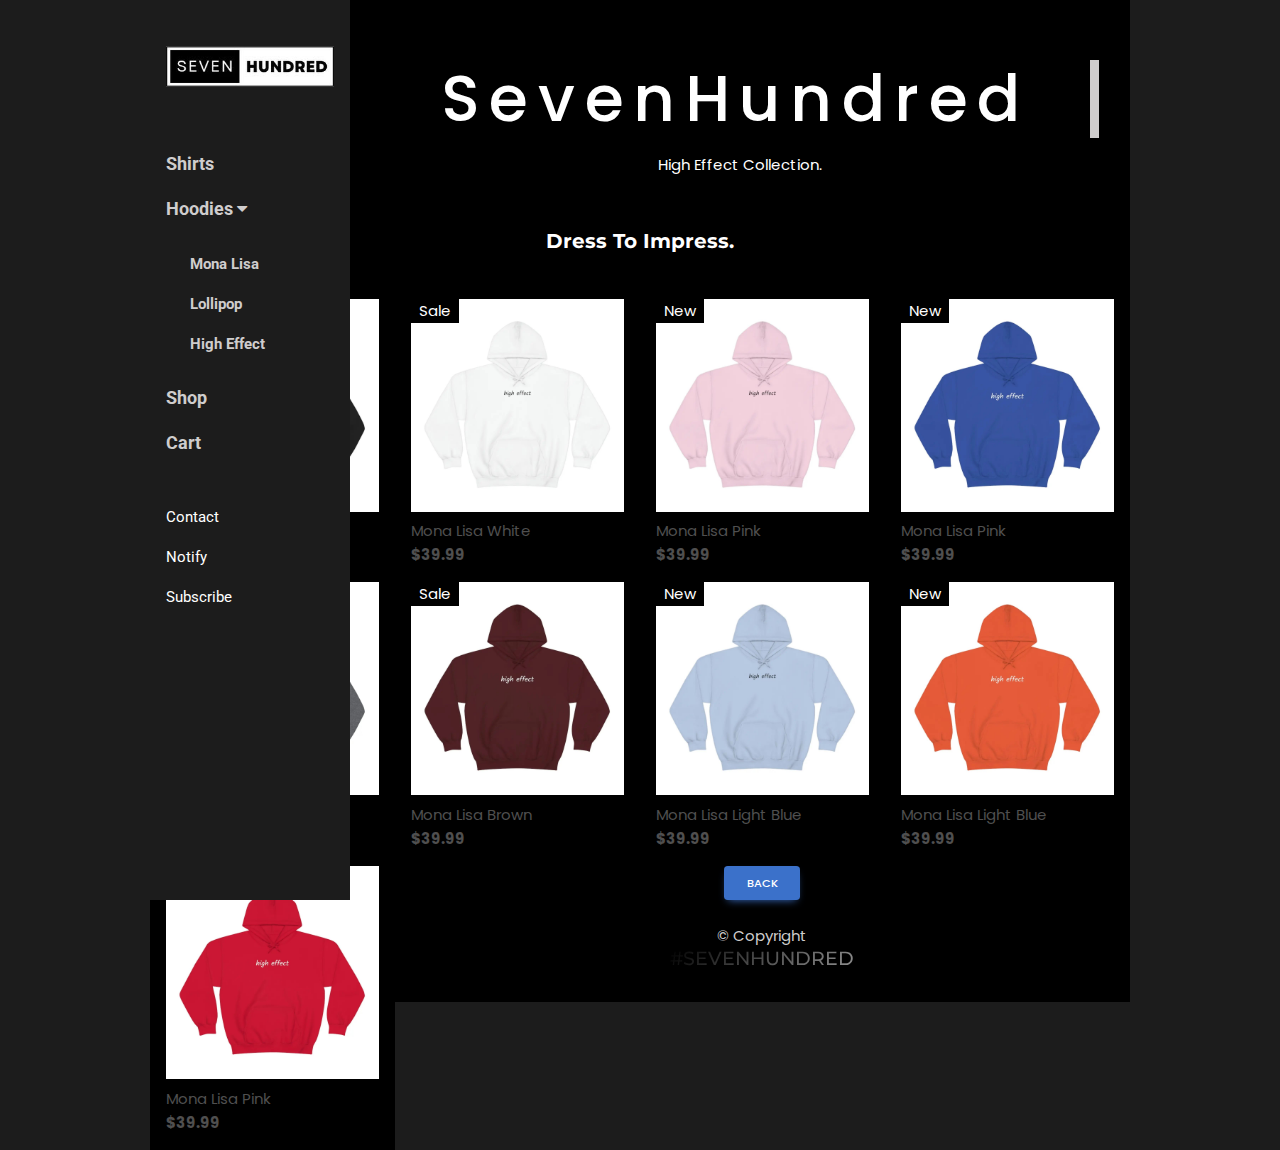
==== pages/higheffect.html @ 59eba5f0 "Another Commit" ====
<!DOCTYPE html>
<html lang="en">

<head>
    <title>SevenHundred</title>
    <meta charset="UTF-8">
    <meta name="viewport" content="width=device-width, initial-scale=1">
    <link rel="stylesheet" href="https://www.w3schools.com/w3css/4/w3.css">
    <link rel="stylesheet" href="https://fonts.googleapis.com/css?family=Roboto">
    <link rel="stylesheet" href="https://fonts.googleapis.com/css?family=Montserrat">
    <link rel="stylesheet" href="https://cdnjs.cloudflare.com/ajax/libs/font-awesome/4.7.0/css/font-awesome.min.css">

    <link rel="stylesheet" href="../css/style.css">
    <link rel="stylesheet" href="../css/bootstrap.min.css">
    <link rel="stylesheet" href="../css/mobile.css">
    <link rel="stylesheet" href="../css/layout.css">
    <link rel="stylesheet" href="../css/important.css">
    <link rel="stylesheet" href="../css/animation.css">

    <link rel="stylesheet" href="../css/mdb.dark.min.css">
    <link rel="stylesheet" href="../css/mdb.min.css">
</head>

<body class="w3-content">

    <!-- Sidebar/menu -->
    <nav class="w3-sidebar w3-bar-block w3-collapse w3-top navbar-style monalisa-navbar" id="mySidebar">
        <div class="w3-container w3-display-container w3-padding-16">
            <h3 class="w3-wide text-white-gray">
                <a href="http://">
                    <img class="img-fluid image-banner" src="../img/Logo320x320.png">
                </a>
            </h3>
        </div>

        <div class="w3-padding-32 w3-large text-white-gray text-bold">
            <a href="#" class="w3-bar-item w3-button">Shirts</a>
            <a onclick="myAccFunc()" href="javascript:void(0)" class="w3-button w3-block text-white-gray w3-left-align"
                id="myBtn">
                Hoodies <i class="fa fa-caret-down"></i>
            </a>
            <div id="demoAcc" class="w3-bar-block w3-hide w3-padding-large w3-medium">
                <!-- <a href="#" class="w3-bar-item w3-button text-white-gray"><i
            class="fa fa-caret-right w3-margin-right"></i>Skinny</a> -->
                <a href="../pages/monalisa.html" class="w3-bar-item w3-button">Mona Lisa</a>
                <a href="../pages/lollipop.html" class="w3-bar-item w3-button">Lollipop</a>
                <a href="../pages/higheffect.html" class="w3-bar-item w3-button">High Effect</a>
                <!-- <a href="#" class="w3-bar-item w3-button"></a> -->

            </div>
            <a href="../pages/shop.html" class="w3-bar-item w3-button">Shop</a>
            <a href="../pages/" class="w3-bar-item w3-button">Cart</a>
        </div>


        <a href="#footer" class="w3-bar-item w3-button w3-padding text-white">Contact</a>
        <a href="javascript:void(0)" class="w3-bar-item w3-button w3-padding text-white d-sm-none d-md-block"
            onclick="document.getElementById('newsletter').style.display='block'">Notify</a>
        <a href="#footer" class="w3-bar-item w3-button w3-padding text-white">Subscribe</a>

    </nav>

    <!-- Top menu on small screens -->
    <header class="w3-bar w3-top w3-hide-large w3-black w3-xlarge">
        <div class="w3-bar-item w3-padding-24 w3-wide">
            <a href="http://" class="text-white-gray">#SevenHundred</a>
        </div>
        <a href="javascript:void(0)" class="w3-bar-item w3-button w3-padding-24 w3-right d-sm-none d-md-block"
            onclick="call()">
            <button class="navbar-toggler first-button" type="button" data-mdb-toggle="collapse"
                data-mdb-target="#navbarToggleExternalContent9" aria-controls="navbarToggleExternalContent9"
                aria-expanded="false" aria-label="Toggle navigation">
                <div class="animated-icon1"><span></span><span></span><span></span></div>
            </button>
        </a>

    </header>


    <!-- PAGE CONTENT MAIN -->
    <div class="w3-main" style="margin-left:200px">

        <!-- Push down content on small screens -->
        <div class="w3-hide-large" style="margin-top:83px"></div>

        <!-- Top header -->

        <header class="w3-container pt-md-5 w3-center w3-black" id="home">
            <div class="m-3 typewriter">
                <h1 class="w3-jumbo"><span class="w3-hide-small">SevenHundred</span></h1>
            </div>
            <p class="text-title-banner">High Effect Collection.</p>
        </header>
    </div>
    

    <div class="bg-black w3-center align-items-center dark margin-left-navbar">
        <div class="h-37"></div>
        <h2 class="text-white text-font-20 text-bold">Dress To Impress.</h2>
        <div class="h-37"></div>
    </div>

    <!-- Shop Images -->

    <div class="w3-col l3 s12 dark">
        <div class="w3-container">
            <div class="w3-display-container">
                <img src="../img/higheffectblack.jpeg" class="hood-image-size image-brightness">
                <span class="w3-tag w3-display-topleft">New</span>
                <div class="w3-display-middle w3-display-hover">
                    <button class="w3-button w3-black">Buy now <i class="fa fa-shopping-cart"></i></button>
                </div>
            </div>
            <p class="pt-2">Mona Lisa Dark<br><b>$39.99</b></p>
        </div>
        <div class="w3-container">
            <div class="w3-display-container">
                <img src="../img/higheffectgray.jpeg" class="hood-image-size image-brightness">
                <span class="w3-tag w3-display-topleft">New</span>
                <div class="w3-display-middle w3-display-hover">
                    <button class="w3-button w3-black">Buy now <i class="fa fa-shopping-cart"></i></button>
                </div>
            </div>
            <p class="pt-2">Mona Lisa Gray<br><b>$39.99</b></p>
        </div>
    </div>

    <div class="w3-col l3 s12 dark">
        <div class="w3-container">
            <div class="w3-display-container">
                <img src="../img/higheffectwhite.jpeg" class="hood-image-size image-brightness">
                <span class="w3-tag w3-display-topleft">Sale</span>
                <div class="w3-display-middle w3-display-hover">
                    <button class="w3-button w3-black">Buy now <i class="fa fa-shopping-cart"></i></button>
                </div>
            </div>
            <p class="pt-2">Mona Lisa White<br><b>$39.99</b></p>
        </div>
        <div class="w3-container">
            <div class="w3-display-container">
                <img src="../img/higheffectbrown.jpeg" class="hood-image-size image-brightness">
                <span class="w3-tag w3-display-topleft">Sale</span>
                <div class="w3-display-middle w3-display-hover">
                    <button class="w3-button w3-black">Buy now <i class="fa fa-shopping-cart"></i></button>
                </div>
            </div>
            <p class="pt-2">Mona Lisa Brown<br><b>$39.99</b></p>
        </div>
    </div>

    <div class="w3-col l3 s12 dark">
        <div class="w3-container">
            <div class="w3-display-container">
                <img src="../img/higheffectpink.jpeg" class="hood-image-size image-brightness">
                <span class="w3-tag w3-display-topleft">New</span>
                <div class="w3-display-middle w3-display-hover">
                    <button class="w3-button w3-black">Buy now <i class="fa fa-shopping-cart"></i></button>
                </div>
            </div>
            <p class="pt-2">Mona Lisa Pink<br><b>$39.99</b></p>
        </div>
        <div class="w3-container">
            <div class="w3-display-container">
                <img src="../img/higheffectaqua.jpeg" class="hood-image-size image-brightness">
                <span class="w3-tag w3-display-topleft">New</span>
                <div class="w3-display-middle w3-display-hover">
                    <button class="w3-button w3-black">Buy now <i class="fa fa-shopping-cart"></i></button>
                </div>
            </div>
            <p class="pt-2">Mona Lisa Light Blue<br><b>$39.99</b></p>
        </div>
    </div>

    <div class="w3-col l3 s12 dark">
        <div class="w3-container">
            <div class="w3-display-container">
                <img src="../img/higheffectblue.jpeg" class="hood-image-size image-brightness">
                <span class="w3-tag w3-display-topleft">New</span>
                <div class="w3-display-middle w3-display-hover">
                    <button class="w3-button w3-black">Buy now <i class="fa fa-shopping-cart"></i></button>
                </div>
            </div>
            <p class="pt-2">Mona Lisa Pink<br><b>$39.99</b></p>
        </div>
        <div class="w3-container">
            <div class="w3-display-container">
                <img src="../img/higheffectorange.jpeg" class="hood-image-size image-brightness">
                <span class="w3-tag w3-display-topleft">New</span>
                <div class="w3-display-middle w3-display-hover">
                    <button class="w3-button w3-black">Buy now <i class="fa fa-shopping-cart"></i></button>
                </div>
            </div>
            <p class="pt-2">Mona Lisa Light Blue<br><b>$39.99</b></p>
        </div>
    </div>
    <div class="w3-col l3 s12 dark">
        <div class="w3-container">
            <div class="w3-display-container">
                <img src="../img/higheffectred.jpeg" class="hood-image-size image-brightness">
                <span class="w3-tag w3-display-topleft">New</span>
                <div class="w3-display-middle w3-display-hover">
                    <button class="w3-button w3-black">Buy now <i class="fa fa-shopping-cart"></i></button>
                </div>
            </div>
            <p class="pt-2">Mona Lisa Pink<br><b>$39.99</b></p>
        </div>
    </div>

    <!-- Navigate Between Pages -->

    <div class="row dark">
        <div class="dark d-flex justify-content-center">
          <a class="btn btn-primary" href="lollipop.html">Back</a>
        </div>
      </div>


    <!-- End page content -->

    <section class="d-block">
        <div class="w3-black w3-center w3-padding-24">
            <span class="text-white-gray">&copy; Copyright</span>
            <span>
                <div class="text-center ">
                    <h3 class="animate-charcter" style="font-size: 19px;"> #SevenHundred</h3>
                </div>
            </span>
        </div>
    </section>

    </div>

    <!-- Newsletter Modal -->
    <div id="newsletter" class="w3-modal">
        <div class="w3-modal-content w3-animate-zoom" style="padding:32px">
            <div class="w3-container w3-white w3-center">
                <i onclick="document.getElementById('newsletter').style.display='none'"
                    class="fa fa-remove w3-right w3-button w3-transparent w3-xxlarge"></i>
                <h2 class="w3-wide">NEWSLETTER</h2>
                <p>Join our mailing list to receive updates on new arrivals and special offers.</p>
                <p><input class="w3-input w3-border" type="text" placeholder="Enter e-mail"></p>
                <button type="button" class="w3-button w3-padding-large w3-red w3-margin-bottom"
                    onclick="document.getElementById('newsletter').style.display='none'">Subscribe</button>
            </div>
        </div>
    </div>


    <script src="../js/main.js"></script>
    <script src="../js/bootstrap.min.js"></script>
    <script src="../js/mdb.min.js"></script>
</body>

</html>
---- css/style.css ----
/** MAIN CLASSES **/

html {
  background-color: var(--dark-gray);
}

body {
  overflow-y: hidden !important;
  overflow-x: hidden !important;
  -ms-overflow-style: none;
  scrollbar-width: none;
}


body,
h1,
h2,
h3,
h4,
h5,
h6,
.w3-wide {
  font-family: "Montserrat", sans-serif;
}

.w3-sidebar a {
  font-family: "Roboto", sans-serif
}

.w3-content {
  background-color: var(--dark-gray);
}

/** MAIN COLORS **/

:root {
  --dark-gray: rgb(28, 28, 28);
  --white: rgba(215, 215, 215, 0.685);
  --white-gray: rgb(207, 205, 205);

}

.text-white {
  color: var(--white) !important;
}

.text-white-gray {
  color: var(--white-gray) !important;
}


/** TEXT CLASSES **/

.text-bold {
  font-weight: bold;
}

.text-white-theme {
  color: rgba(255, 255, 255, 0.584) !important;
}

.text-font-20 {
  font-size: 20px !important;
}

/** BACKGROUND IMPORTANT COLOR **/

.dark{
  background-color: black !important;
}

/** NAV MENU CLASSES **/
.navbar-style {
  z-index: 3;
  width: 200px !important;
  background-color: var(--dark-gray) !important;
}

.image-banner {
  margin-top: 30px !important;
  height: 100px;
  margin-bottom: auto !important;
}

.monalisa-navbar{
  margin-right: 200px !important;
}

.image-carousel {
  /* border-radius: 5px;
  border: 4px solid var(--white-gray); */
  width: 100% !important;
  height: 80% !important;
}

/* image-brightness */
.image-brightness {
  -webkit-transition: all 0.7s ease;
  transition: all 0.7s ease;
}

.image-brightness:hover {
  -webkit-filter: brightness(0.60);
}
---- css/mobile.css ----
/** MOBILE SCREEN FORMAT **/

/*  Small devices (landscape phones, 576px and up) */
@media (max-width: 576px) { 
    .text-title-banner{
        font-weight: bold !important;
        font-size: 30px !important;

    }
    .navbar-style{
        width: 85% !important;
    }
 }

 /* Medium devices (tablets, 768px and up) */
@media (max-width: 768px) { 
    .text-title-banner{
        font-weight: bold !important;
        font-size: 25px !important;
    }
    .image-banner{
        width: 100% !important;
    }
 }

 /* Large devices (desktops, 992px and up) */
@media (max-width: 992px) {
    
  }

 /* X-Large devices (large desktops, 1200px and up) */
@media (max-width: 1200px) {  
    #sidenav{
        margin-right: 30% !important;
    }
}

 /* XX-Large devices (larger desktops, 1400px and up) */
@media (max-width: 1400px) {  }
---- css/layout.css ----
/** General Width Classes**/

.w-95{width: 95% !important;}
.w-70{width: 70% !important;}

/** General Width Classes**/
.h-37{height: 37.5px !important;}

/** General Padding Classes **/
.p-30, .p-t-30{ padding-top: 30px !important; }
.p-30, .p-b-30{ padding-bottom: 30px !important; }
.p-30, .p-l-30{ padding-left: 30px !important; }
.p-30, .p-r-30{ padding-right: 30px !important; }

/** General Margin Classes **/
.m-70{margin: 70px !important;}

.m-10, .m-t-10{ margin-top: 10px !important; }
.m-10, .m-b-10{ margin-bottom: 10px !important; }
.m-10, .m-l-10{ margin-left: 10px !important; }
.m-10, .m-r-10{ margin-right: 10px !important; }


.spacer{
    height: 75px !important;
    background-color: #000 !important;
}
---- css/important.css ----
#sidenav{
    width: 100px !important;
}

/** Premium Card Effect **/

.container {
    display: flex;
    align-items: center;
    justify-content: center;
  }
  
  .card_box {
    width: 200px;
    height: 250px;
    border-radius: 20px;
    background: linear-gradient(170deg, rgba(58, 56, 56, 0.623) 0%, rgb(31, 31, 31) 100%);
    position: relative;
    box-shadow: 0 25px 50px rgba(0,0,0,0.55);
    cursor: pointer;
    transition: all .3s;
  }
  
  .card_box:hover {
    transform: scale(0.9);
  }
  
  .card_box span {
    position: absolute;
    overflow: hidden;
    width: 150px;
    height: 150px;
    top: -10px;
    left: -10px;
    display: flex;
    align-items: center;
    justify-content: center;
  }
  
  .card_box span::before {
    content: 'Premium';
    position: absolute;
    width: 150%;
    height: 40px;
    background-image: linear-gradient(45deg, #ff6547 0%, #ffb144  51%, #ff7053  100%);
    transform: rotate(-45deg) translateY(-20px);
    display: flex;
    align-items: center;
    justify-content: center;
    color: #fff;
    font-weight: 600;
    letter-spacing: 0.1em;
    text-transform: uppercase;
    box-shadow: 0 5px 10px rgba(0,0,0,0.23);
  }
  
  .card_box span::after {
    content: '';
    position: absolute;
    width: 10px;
    bottom: 0;
    left: 0;
    height: 10px;
    z-index: -1;
    box-shadow: 140px -140px #cc3f47;
    background-image: linear-gradient(45deg, #FF512F 0%, #F09819  51%, #FF512F  100%);
  }


  .border {
    width: 400px;
    position: relative;
    background: linear-gradient(to right, rgba(0, 0, 0, 0.429), rgb(180, 180, 180));
    padding: 3px;
}
.inner {
    background: white;
    padding: 25px;
}


.hood-image-size{
  width: 100% !important;
  height: 100% !important;
}
---- css/animation.css ----
/** TEXT WAVE ANIMATION **/

@import url("https://fonts.googleapis.com/css?family=Poppins:100,200,300,400,500,600,700,800,900");

* {
  margin: 0;
  padding: 0;
  box-sizing: border-box;
  font-family: "Poppins", sans-serif;
}

/* body {
  display: flex;
  background: #000;
  min-height: 100vh;
  align-items: center;
  justify-content: center;
} */

.content {
  position: relative;
}

.content h2 {
  color: #fff;
  font-size: 8em;
  position: absolute;
  transform: translate(-50%, -50%);
}

.content h2:nth-child(1) {
  color: transparent;
  -webkit-text-stroke: 2px #03a9f4;
}

.content h2:nth-child(2) {
  color: #03a9f4;
  animation: animate 4s ease-in-out infinite;
}

@keyframes animate {
  0%,
  100% {
    clip-path: polygon(
      0% 45%,
      16% 44%,
      33% 50%,
      54% 60%,
      70% 61%,
      84% 59%,
      100% 52%,
      100% 100%,
      0% 100%
    );
  }

  50% {
    clip-path: polygon(
      0% 60%,
      15% 65%,
      34% 66%,
      51% 62%,
      67% 50%,
      84% 45%,
      100% 46%,
      100% 100%,
      0% 100%
    );
  }
}


/* Icon 1 */

.animated-icon1,
.animated-icon2,
.animated-icon3 {
width: 30px;
height: 20px;
position: relative;
margin: 0px;
-webkit-transform: rotate(0deg);
-moz-transform: rotate(0deg);
-o-transform: rotate(0deg);
transform: rotate(0deg);
-webkit-transition: .5s ease-in-out;
-moz-transition: .5s ease-in-out;
-o-transition: .5s ease-in-out;
transition: .5s ease-in-out;
cursor: pointer;
}

.animated-icon1 span,
.animated-icon2 span,
.animated-icon3 span {
display: block;
position: absolute;
height: 3px;
width: 100%;
border-radius: 9px;
opacity: 1;
left: 0;
-webkit-transform: rotate(0deg);
-moz-transform: rotate(0deg);
-o-transform: rotate(0deg);
transform: rotate(0deg);
-webkit-transition: .25s ease-in-out;
-moz-transition: .25s ease-in-out;
-o-transition: .25s ease-in-out;
transition: .25s ease-in-out;
}

.animated-icon1 span {
background: #2d7ef7;
}

.animated-icon2 span {
background: #e3f2fd;
}

.animated-icon3 span {
background: #f3e5f5;
}

.animated-icon1 span:nth-child(1) {
top: 0px;
}

.animated-icon1 span:nth-child(2) {
top: 10px;
}

.animated-icon1 span:nth-child(3) {
top: 20px;
}

.animated-icon1.open span:nth-child(1) {
top: 11px;
-webkit-transform: rotate(135deg);
-moz-transform: rotate(135deg);
-o-transform: rotate(135deg);
transform: rotate(135deg);
}

.animated-icon1.open span:nth-child(2) {
opacity: 0;
left: -60px;
}

.animated-icon1.open span:nth-child(3) {
top: 11px;
-webkit-transform: rotate(-135deg);
-moz-transform: rotate(-135deg);
-o-transform: rotate(-135deg);
transform: rotate(-135deg);
}



/** TYPERITER ANIMATION **/


.typewriter h1 {
  overflow: hidden; /* Ensures the content is not revealed until the animation */
  border-right: .15em solid var(--white-gray); /* The typwriter cursor */
  white-space: nowrap; /* Keeps the content on a single line */
  margin: 0 auto; /* Gives that scrolling effect as the typing happens */
  letter-spacing: .15em; /* Adjust as needed */
  animation: 
    typing 3.5s steps(40, end),
    blink-caret .75s step-end infinite;
}

/* The typing effect */
@keyframes typing {
  from { width: 0 }
  to { width: 100% }
}

/* The typewriter cursor effect */
@keyframes blink-caret {
  from, to { border-color: transparent }
  50% { border-color: var(--white-gray); }
}


/** TEXT COLOR CHANGE ANIMATION **/

.animate-charcter
{
   text-transform: uppercase;
  background-image: linear-gradient(
    -225deg,
    #000000 0%,
    #565656 29%,
    #b2b2b2 67%,
    #ffffff 100%
  );
  background-size: auto auto;
  background-clip: border-box;
  background-size: 200% auto;
  color: #fff;
  background-clip: text;
  text-fill-color: transparent;
  -webkit-background-clip: text;
  -webkit-text-fill-color: transparent;
  animation: textclip 2s linear infinite;
  display: inline-block;
      font-size: 190px;
}

@keyframes textclip {
  to {
    background-position: 200% center;
  }
}
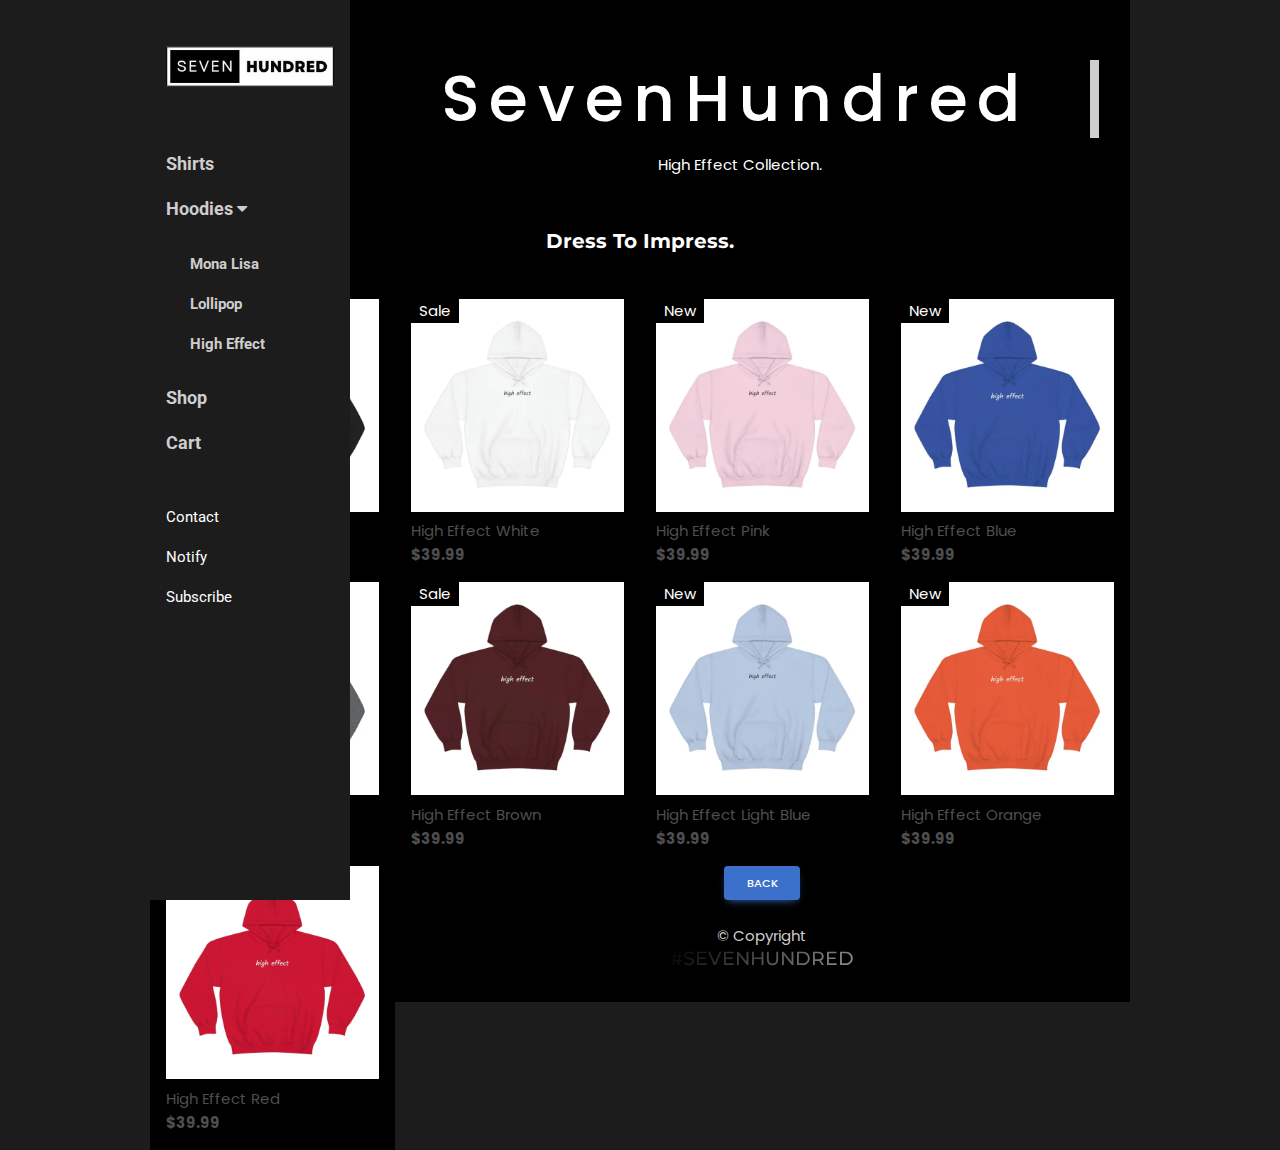
==== commit e866ca6f: "Text Changes Commit" ====
--- a/pages/higheffect.html
+++ b/pages/higheffect.html
@@ -111,7 +111,7 @@
                     <button class="w3-button w3-black">Buy now <i class="fa fa-shopping-cart"></i></button>
                 </div>
             </div>
-            <p class="pt-2">Mona Lisa Dark<br><b>$39.99</b></p>
+            <p class="pt-2">High Effect Black<br><b>$39.99</b></p>
         </div>
         <div class="w3-container">
             <div class="w3-display-container">
@@ -121,7 +121,7 @@
                     <button class="w3-button w3-black">Buy now <i class="fa fa-shopping-cart"></i></button>
                 </div>
             </div>
-            <p class="pt-2">Mona Lisa Gray<br><b>$39.99</b></p>
+            <p class="pt-2">High Effect Gray<br><b>$39.99</b></p>
         </div>
     </div>
 
@@ -134,7 +134,7 @@
                     <button class="w3-button w3-black">Buy now <i class="fa fa-shopping-cart"></i></button>
                 </div>
             </div>
-            <p class="pt-2">Mona Lisa White<br><b>$39.99</b></p>
+            <p class="pt-2">High Effect White<br><b>$39.99</b></p>
         </div>
         <div class="w3-container">
             <div class="w3-display-container">
@@ -144,7 +144,7 @@
                     <button class="w3-button w3-black">Buy now <i class="fa fa-shopping-cart"></i></button>
                 </div>
             </div>
-            <p class="pt-2">Mona Lisa Brown<br><b>$39.99</b></p>
+            <p class="pt-2">High Effect Brown<br><b>$39.99</b></p>
         </div>
     </div>
 
@@ -157,7 +157,7 @@
                     <button class="w3-button w3-black">Buy now <i class="fa fa-shopping-cart"></i></button>
                 </div>
             </div>
-            <p class="pt-2">Mona Lisa Pink<br><b>$39.99</b></p>
+            <p class="pt-2">High Effect Pink<br><b>$39.99</b></p>
         </div>
         <div class="w3-container">
             <div class="w3-display-container">
@@ -167,7 +167,7 @@
                     <button class="w3-button w3-black">Buy now <i class="fa fa-shopping-cart"></i></button>
                 </div>
             </div>
-            <p class="pt-2">Mona Lisa Light Blue<br><b>$39.99</b></p>
+            <p class="pt-2">High Effect Light Blue<br><b>$39.99</b></p>
         </div>
     </div>
 
@@ -180,7 +180,7 @@
                     <button class="w3-button w3-black">Buy now <i class="fa fa-shopping-cart"></i></button>
                 </div>
             </div>
-            <p class="pt-2">Mona Lisa Pink<br><b>$39.99</b></p>
+            <p class="pt-2">High Effect Blue<br><b>$39.99</b></p>
         </div>
         <div class="w3-container">
             <div class="w3-display-container">
@@ -190,7 +190,7 @@
                     <button class="w3-button w3-black">Buy now <i class="fa fa-shopping-cart"></i></button>
                 </div>
             </div>
-            <p class="pt-2">Mona Lisa Light Blue<br><b>$39.99</b></p>
+            <p class="pt-2">High Effect Orange<br><b>$39.99</b></p>
         </div>
     </div>
     <div class="w3-col l3 s12 dark">
@@ -202,7 +202,7 @@
                     <button class="w3-button w3-black">Buy now <i class="fa fa-shopping-cart"></i></button>
                 </div>
             </div>
-            <p class="pt-2">Mona Lisa Pink<br><b>$39.99</b></p>
+            <p class="pt-2">High Effect Red<br><b>$39.99</b></p>
         </div>
     </div>
 
